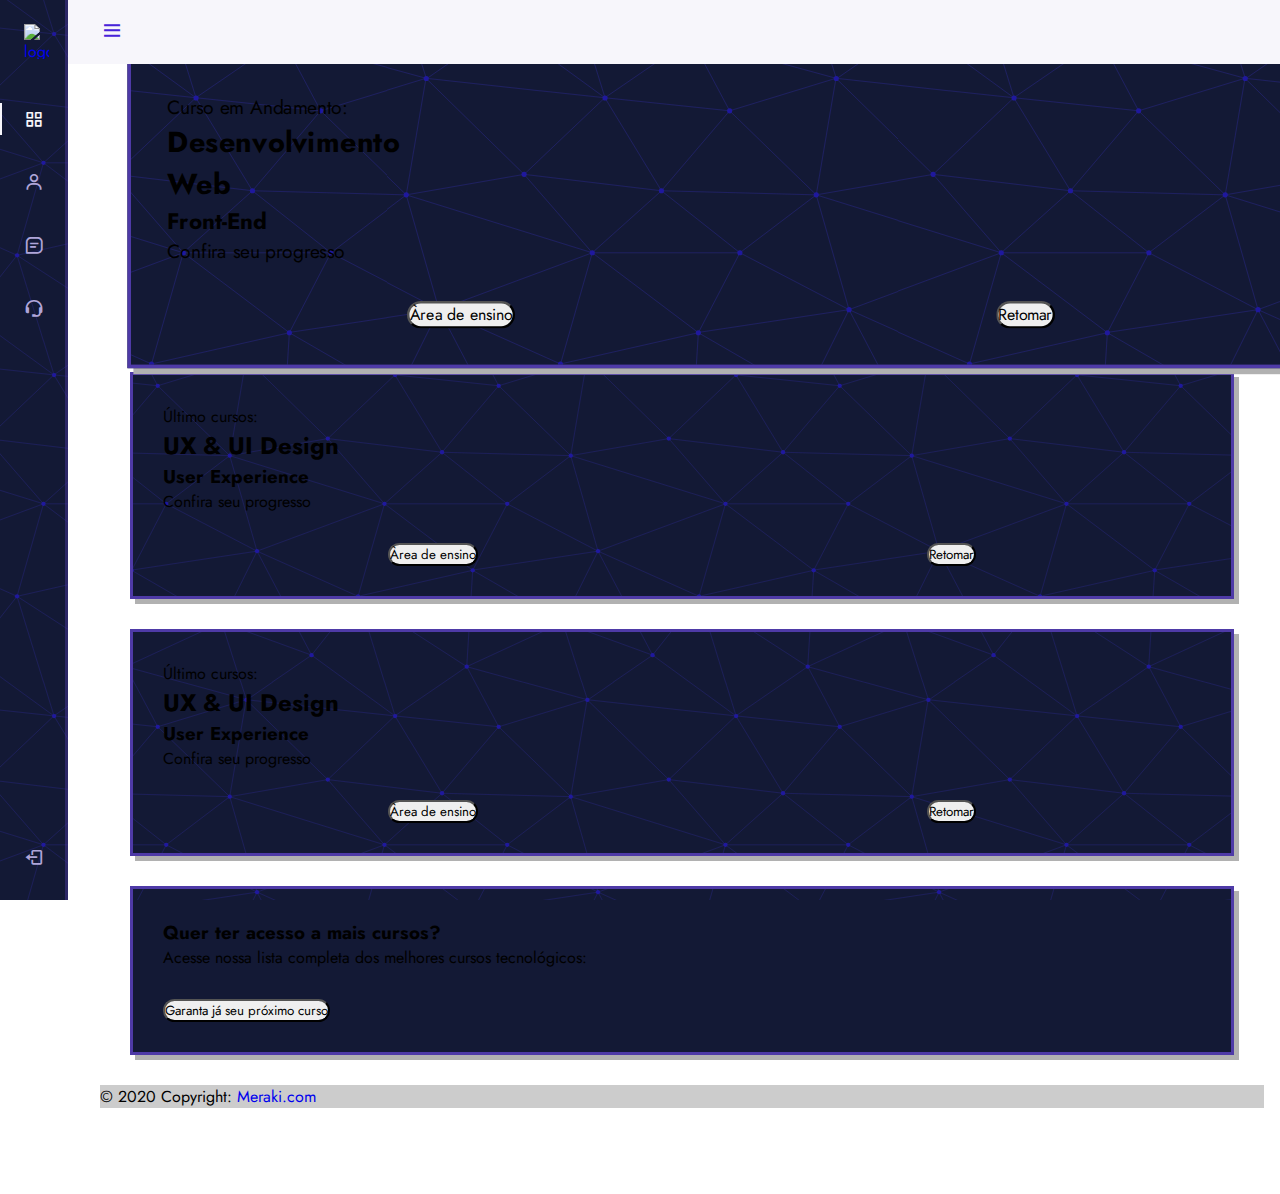
==== dashboard.html @ 0d451b06 "Add files via upload" ====
<!DOCTYPE html>
<html lang="pt-BR">
  <head>
    <meta charset="UTF-8" />
    <meta http-equiv="X-UA-Compatible" content="IE=edge" />
    <meta name="viewport" content="width=device-width, initial-scale=1.0" />
    <title>Dashboard</title>
    <link
      rel="stylesheet"
      href="https://cdn.jsdelivr.net/npm/bootstrap@4.1.3/dist/css/bootstrap.min.css"
      integrity="sha384-MCw98/SFnGE8fJT3GXwEOngsV7Zt27NXFoaoApmYm81iuXoPkFOJwJ8ERdknLPMO"
      crossorigin="anonymous"
    />
    <link
      rel="stylesheet"
      href="https://cdn.jsdelivr.net/npm/boxicons@latest/css/boxicons.min.css"
    />
    <link rel="stylesheet" href="./Assets/dashboard.css" />
    <link rel="stylesheet" href="./style.css" />
  </head>
  <body id="body-pd">
    <header class="header" id="header">
      <div class="header_toggle">
        <i class="bx bx-menu" id="header-toggle"></i>
      </div>
      <div class="header_img"><img src="assets/foto1.jpg" alt="" /></div>
    </header>
    <div class="l-navbar bg-mosaic bg-right-line bg-l-purple" id="nav-bar">
      <nav class="nav">
        <div>
          <a href="#" class="nav_logo">
            <img
              src="assets/icon-meraki-removebg-preview.png"
              alt="logomarca meraki"
              width="35"
              height="35"
            />
            <span class="nav_logo-name">Meraki</span>
          </a>
          <div class="nav_list">
            <a href="#" class="nav_link active">
              <i class="bx bx-grid-alt nav_icon"></i>
              <span class="nav_name">Dashboard</span></a
            >

            <a href="#" class="nav_link">
              <i class="bx bx-user nav_icon"></i>
              <span class="nav_name">Meus Cursos</span>
            </a>

            <a href="#" class="nav_link">
              <i class="bx bx-message-square-detail nav_icon"></i>
              <span class="nav_name">Comunidade</span>
            </a>

            <a href="#" class="nav_link">
              <i class="bx bx-support nav_icon"></i>
              <span class="nav_name">Suporte</span>
            </a>
          </div>
        </div>
        <a href="#" class="nav_link">
          <i class="bx bx-log-out nav_icon"></i>
          <span class="nav_name">SignOut</span>
        </a>
      </nav>
    </div>
    <!--Container Main start-->
    <div class="max-height text-white">
      <div class="row">
        <div
          class="col-8 col-md-4 dashboard-card justify-content-space-between destaque"
        >
          <span>Curso em Andamento:</span>
          <h2>
            Desenvolvimento <br />
            Web
          </h2>
          <h3>Front-End</h3>
          <span>Confira seu progresso</span>
          <div class="progress">
            <div
              class="progress-bar progress-bar-striped progress-bar-animated"
              role="progressbar"
              aria-valuenow="75"
              aria-valuemin="0"
              aria-valuemax="100"
              style="width: 40%"
            ></div>
          </div>
          <div class="button-box">
            <button type="button" class="btn btn-success">
              Àrea de ensino
            </button>
            <button type="button" class="btn btn-success">Retomar</button>
          </div>
        </div>
      </div>

      <div class="row">
        <div class="col-9 col-md-3 dashboard-card">
          <p>Último cursos:</p>
          <h2>UX & UI Design</h2>
          <h3>User Experience</h3>
          <p>Confira seu progresso</p>
          <div class="progress">
            <div
              class="progress-bar progress-bar-striped progress-bar-animated"
              role="progressbar"
              aria-valuenow="75"
              aria-valuemin="0"
              aria-valuemax="100"
              style="width: 70%"
            ></div>
          </div>
          <div class="button-box">
            <button type="button" class="btn btn-success">
              Àrea de ensino
            </button>
            <button type="button" class="btn btn-success">Retomar</button>
          </div>
        </div>
        <div class="col-9 col-md-3 dashboard-card">
          <p>Último cursos:</p>
          <h2>UX & UI Design</h2>
          <h3>User Experience</h3>
          <p>Confira seu progresso</p>
          <div class="progress">
            <div
              class="progress-bar progress-bar-striped progress-bar-animated"
              role="progressbar"
              aria-valuenow="75"
              aria-valuemin="0"
              aria-valuemax="100"
              style="width: 50%"
            ></div>
          </div>
          <div class="button-box">
            <button type="button" class="btn btn-success">
              Àrea de ensino
            </button>
            <button type="button" class="btn btn-success">Retomar</button>
          </div>
        </div>
      </div>

      <div class="row">
        <div class="col-9 col-md-6 dashboard-card">
          <h3>Quer ter acesso a mais cursos?</h3>
          <p>Acesse nossa lista completa dos melhores cursos tecnológicos:</p>
          <button type="button" class="btn btn-success">
            Garanta já seu próximo curso
          </button>
        </div>
      </div>
    </div>

    <!--Container Main end-->

    <!-- Footer -->
    <footer class="text-center text-white fixed-bottom">
      <!-- Copyright -->
      <div class="text-center p-3" style="background-color: rgba(0, 0, 0, 0.2)">
        © 2020 Copyright:
        <a class="text-white" href="#">Meraki.com</a>
      </div>
      <!-- Copyright -->
    </footer>
  </body>
  <script src="https://cdn.jsdelivr.net/npm/bootstrap@5.0.0-beta1/dist/js/bootstrap.bundle.min.js"></script>
  <script src="https://cdnjs.cloudflare.com/ajax/libs/jquery/3.2.1/jquery.min.js"></script>
  <script src="js/script.js"></script>
</html>
---- Assets/dashboard.css ----
@import url("https://fonts.googleapis.com/css2?family=Nunito:wght@400;600;700&display=swap");
:root {
  --header-height: 3rem;
  --nav-width: 68px;
  --first-color: #4723d9;
  --first-color-light: #afa5d9;
  --white-color: #f7f6fb;
  --body-font: "Nunito", sans-serif;
  --normal-font-size: 1rem;
  --z-fixed: 100;
}
*,
::before,
::after {
  box-sizing: border-box;
}
body {
  position: relative;
  margin: var(--header-height) 0 0 0;
  padding: 0 1rem;
  padding-bottom: 86px;
  font-family: var(--body-font);
  font-size: var(--normal-font-size);
  transition: 0.5s;
}
a {
  text-decoration: none;
}
.header {
  width: 100%;
  height: var(--header-height);
  position: fixed;
  top: 0;
  left: 0;
  display: flex;
  align-items: center;
  justify-content: space-between;
  padding: 0 1rem;
  background-color: var(--white-color);
  z-index: var(--z-fixed);
  transition: 0.5s;
}
.header_toggle {
  color: var(--first-color);
  font-size: 1.5rem;
  cursor: pointer;
}
.header_img {
  width: 35px;
  height: 35px;
  display: flex;
  justify-content: center;
  border-radius: 50%;
  overflow: hidden;
}
.header_img img {
  width: 40px;
}
.l-navbar {
  position: fixed;
  top: 0;
  left: -30%;
  width: var(--nav-width);
  height: 100vh;
  background-color: var(--first-color);
  padding: 0.5rem 1rem 0 0;
  transition: 0.5s;
  z-index: var(--z-fixed);
}
.nav {
  height: 100%;
  display: flex;
  flex-direction: column;
  justify-content: space-between;
  overflow: hidden;
}
.nav_logo,
.nav_link {
  display: grid;
  grid-template-columns: max-content max-content;
  align-items: center;
  column-gap: 1rem;
  padding: 0.5rem 0 0.5rem 1.5rem;
}
.nav_logo {
  margin-bottom: 2rem;
}
.nav_logo-icon {
  font-size: 1.25rem;
  color: var(--white-color);
}
.nav_logo-name {
  color: var(--white-color);
  font-weight: 700;
}
.nav_link {
  position: relative;
  color: var(--first-color-light);
  margin-bottom: 1.5rem;
  transition: 0.3s;
}
.nav_link:hover {
  color: var(--white-color);
}
.nav_icon {
  font-size: 1.25rem;
}
.show {
  left: 0;
}
.body-pd {
  padding-left: calc(var(--nav-width) + 1rem);
}
.active {
  color: var(--white-color);
}
.active::before {
  content: "";
  position: absolute;
  left: 0;
  width: 2px;
  height: 32px;
  background-color: var(--white-color);
}
.height-100 {
  height: 100vh;
}
@media screen and (min-width: 768px) {
  body {
    margin: calc(var(--header-height) + 1rem) 0 0 0;
    padding-left: calc(var(--nav-width) + 2rem);
  }
  .header {
    height: calc(var(--header-height) + 1rem);
    padding: 0 2rem 0 calc(var(--nav-width) + 2rem);
  }
  .header_img {
    width: 40px;
    height: 40px;
  }
  .header_img img {
    width: 45px;
  }
  .l-navbar {
    left: 0;
    padding: 1rem 1rem 0 0;
  }
  .show {
    width: calc(var(--nav-width) + 156px);
  }
  .body-pd {
    padding-left: calc(var(--nav-width) + 188px);
  }
}
.fixed-bottom {
  z-index: 1 !important;
}
---- style.css ----
@import url("https://fonts.googleapis.com/css2?family=Jost:ital,wght@0,300;0,400;0,800;1,300&display=swap");

* {
  margin: 0;
  padding: 0;
  box-sizing: border-box;
  font-family: "Jost", sans-serif !important;
  list-style-type: none;
}
a {
  text-decoration: none;
}

section {
  margin: 10vh 0;
}
.header-meraki {
  padding: 0 !important;
  align-items: center !important;
}
/*Utilidade*/
.mini-card {
  padding: 10px;
  min-width: 100px;
  min-height: 100px;
  border: 3px solid rgba(78, 58, 167, 0.438);
  border-radius: 10px;
  background-color: rgba(0, 0, 0, 0.223);
  box-shadow: 5px 5px 15px 0 black;
  margin: 5px;
}
.social-card {
  margin: 20px;
  padding: 5px 15px;
  border-radius: 12px;
  -webkit-box-shadow: 5px 5px 0px 0px rgba(78, 58, 167, 0.9),
    5px 5px 15px 5px rgba(0, 0, 0, 0);
  box-shadow: 5px 5px 0px 0px rgba(78, 58, 167, 0.9),
    5px 5px 15px 5px rgba(0, 0, 0, 0);
}
.social-card-img {
  margin-left: -44px;
  border-radius: 50%;
  border: solid 3px rgba(78, 58, 167, 0.6);
  float: left;
}
.dashboard-card {
  margin: 30px;
  padding: 30px;
  background-color: #131935;
  border: 3px solid rgba(78, 58, 167, 1);
  -webkit-box-shadow: 5px 5px 0px 0px #b1b1b1, 5px 5px 15px 5px rgba(0, 0, 0, 0);
  box-shadow: 5px 5px 0px 0px #b1b1b1, 5px 5px 15px 5px rgba(0, 0, 0, 0);
  background-image: url("data:image/svg+xml,%3Csvg xmlns='http://www.w3.org/2000/svg' width='341' height='341' viewBox='0 0 800 800'%3E%3Cg fill='none' stroke='%23232375' stroke-width='1.3'%3E%3Cpath d='M769 229L1037 260.9M927 880L731 737 520 660 309 538 40 599 295 764 126.5 879.5 40 599-197 493 102 382-31 229 126.5 79.5-69-63'/%3E%3Cpath d='M-31 229L237 261 390 382 603 493 308.5 537.5 101.5 381.5M370 905L295 764'/%3E%3Cpath d='M520 660L578 842 731 737 840 599 603 493 520 660 295 764 309 538 390 382 539 269 769 229 577.5 41.5 370 105 295 -36 126.5 79.5 237 261 102 382 40 599 -69 737 127 880'/%3E%3Cpath d='M520-140L578.5 42.5 731-63M603 493L539 269 237 261 370 105M902 382L539 269M390 382L102 382'/%3E%3Cpath d='M-222 42L126.5 79.5 370 105 539 269 577.5 41.5 927 80 769 229 902 382 603 493 731 737M295-36L577.5 41.5M578 842L295 764M40-201L127 80M102 382L-261 269'/%3E%3C/g%3E%3Cg fill='%231F189E'%3E%3Ccircle cx='769' cy='229' r='5'/%3E%3Ccircle cx='539' cy='269' r='5'/%3E%3Ccircle cx='603' cy='493' r='5'/%3E%3Ccircle cx='731' cy='737' r='5'/%3E%3Ccircle cx='520' cy='660' r='5'/%3E%3Ccircle cx='309' cy='538' r='5'/%3E%3Ccircle cx='295' cy='764' r='5'/%3E%3Ccircle cx='40' cy='599' r='5'/%3E%3Ccircle cx='102' cy='382' r='5'/%3E%3Ccircle cx='127' cy='80' r='5'/%3E%3Ccircle cx='370' cy='105' r='5'/%3E%3Ccircle cx='578' cy='42' r='5'/%3E%3Ccircle cx='237' cy='261' r='5'/%3E%3Ccircle cx='390' cy='382' r='5'/%3E%3C/g%3E%3C/svg%3E");
  background-attachment: fixed;
}
.dashboard-card button {
  margin-top: 30px;
  border-radius: 12px;
}
.destaque {
  transform: scale(120%) !important;
  margin-left: 10vw;
  margin-top: 80px;
}
.button-box {
  width: 100%;
  height: fit-content;
  display: flex;
  justify-content: space-around;
}
/*Cores*/
.bg-d-purple {
  background-color: #131935;
}
.bg-l-purple {
  background-color: rgb(19, 25, 53);
}
.bg-bottom-line {
  border-bottom: 3px solid rgba(78, 58, 167, 0.438);
}
.bg-upper-line {
  border-top: 3px solid rgba(78, 58, 167, 0.438);
}
.bg-right-line {
  border-right: 3px solid rgba(78, 58, 167, 0.438);
}
.bg-mosaic {
  background-image: url("data:image/svg+xml,%3Csvg xmlns='http://www.w3.org/2000/svg' width='341' height='341' viewBox='0 0 800 800'%3E%3Cg fill='none' stroke='%23232375' stroke-width='1.3'%3E%3Cpath d='M769 229L1037 260.9M927 880L731 737 520 660 309 538 40 599 295 764 126.5 879.5 40 599-197 493 102 382-31 229 126.5 79.5-69-63'/%3E%3Cpath d='M-31 229L237 261 390 382 603 493 308.5 537.5 101.5 381.5M370 905L295 764'/%3E%3Cpath d='M520 660L578 842 731 737 840 599 603 493 520 660 295 764 309 538 390 382 539 269 769 229 577.5 41.5 370 105 295 -36 126.5 79.5 237 261 102 382 40 599 -69 737 127 880'/%3E%3Cpath d='M520-140L578.5 42.5 731-63M603 493L539 269 237 261 370 105M902 382L539 269M390 382L102 382'/%3E%3Cpath d='M-222 42L126.5 79.5 370 105 539 269 577.5 41.5 927 80 769 229 902 382 603 493 731 737M295-36L577.5 41.5M578 842L295 764M40-201L127 80M102 382L-261 269'/%3E%3C/g%3E%3Cg fill='%231F189E'%3E%3Ccircle cx='769' cy='229' r='5'/%3E%3Ccircle cx='539' cy='269' r='5'/%3E%3Ccircle cx='603' cy='493' r='5'/%3E%3Ccircle cx='731' cy='737' r='5'/%3E%3Ccircle cx='520' cy='660' r='5'/%3E%3Ccircle cx='309' cy='538' r='5'/%3E%3Ccircle cx='295' cy='764' r='5'/%3E%3Ccircle cx='40' cy='599' r='5'/%3E%3Ccircle cx='102' cy='382' r='5'/%3E%3Ccircle cx='127' cy='80' r='5'/%3E%3Ccircle cx='370' cy='105' r='5'/%3E%3Ccircle cx='578' cy='42' r='5'/%3E%3Ccircle cx='237' cy='261' r='5'/%3E%3Ccircle cx='390' cy='382' r='5'/%3E%3C/g%3E%3C/svg%3E");
  background-attachment: fixed;
}
.bg-frosted-glass {
  padding: 10vh 0;
  background-color: rgba(78, 58, 167, 0.05);
  backdrop-filter: blur(5px);
  border-radius: 40% 60% 60% 40% / 77% 25% 75% 23%;
}
/*font*/
.font-weight-300 {
  font-weight: 300;
}
.font-weight-400 {
  font-weight: 400;
}
.font-weight-800 {
  font-weight: 800;
}

.vertigo:hover {
  text-shadow: red -6px 0, cyan 6px 0;
}
.cardeff {
  transform: rotate(0deg) scale(1);
  margin: 0 10px;
  transition: ease-in 1s;
  transition: ease-out 500ms;
}
.cardeff:hover {
  cursor: pointer;
  transform: perspective(300px) rotateX(40deg);
  transition: 0.5s all ease;
  z-index: 400;
  box-shadow: 0 2px 2px rgba(0, 0, 0, 0.16);
  margin: 0 30px;
  margin-bottom: -30px;
}
.resizable {
  resize: both;
  overflow: auto;
}
.maxheight {
  height: fit-content !important;
}

/*scroll bar*/
/* width */
::-webkit-scrollbar {
  width: 20px;
}

/* Track */
::-webkit-scrollbar-track {
  box-shadow: inset 0 0 5px grey;
  border-radius: 10px;
}

/* Handle */
::-webkit-scrollbar-thumb {
  background: rgba(78, 58, 167, 0.5);
  border-radius: 10px;
}
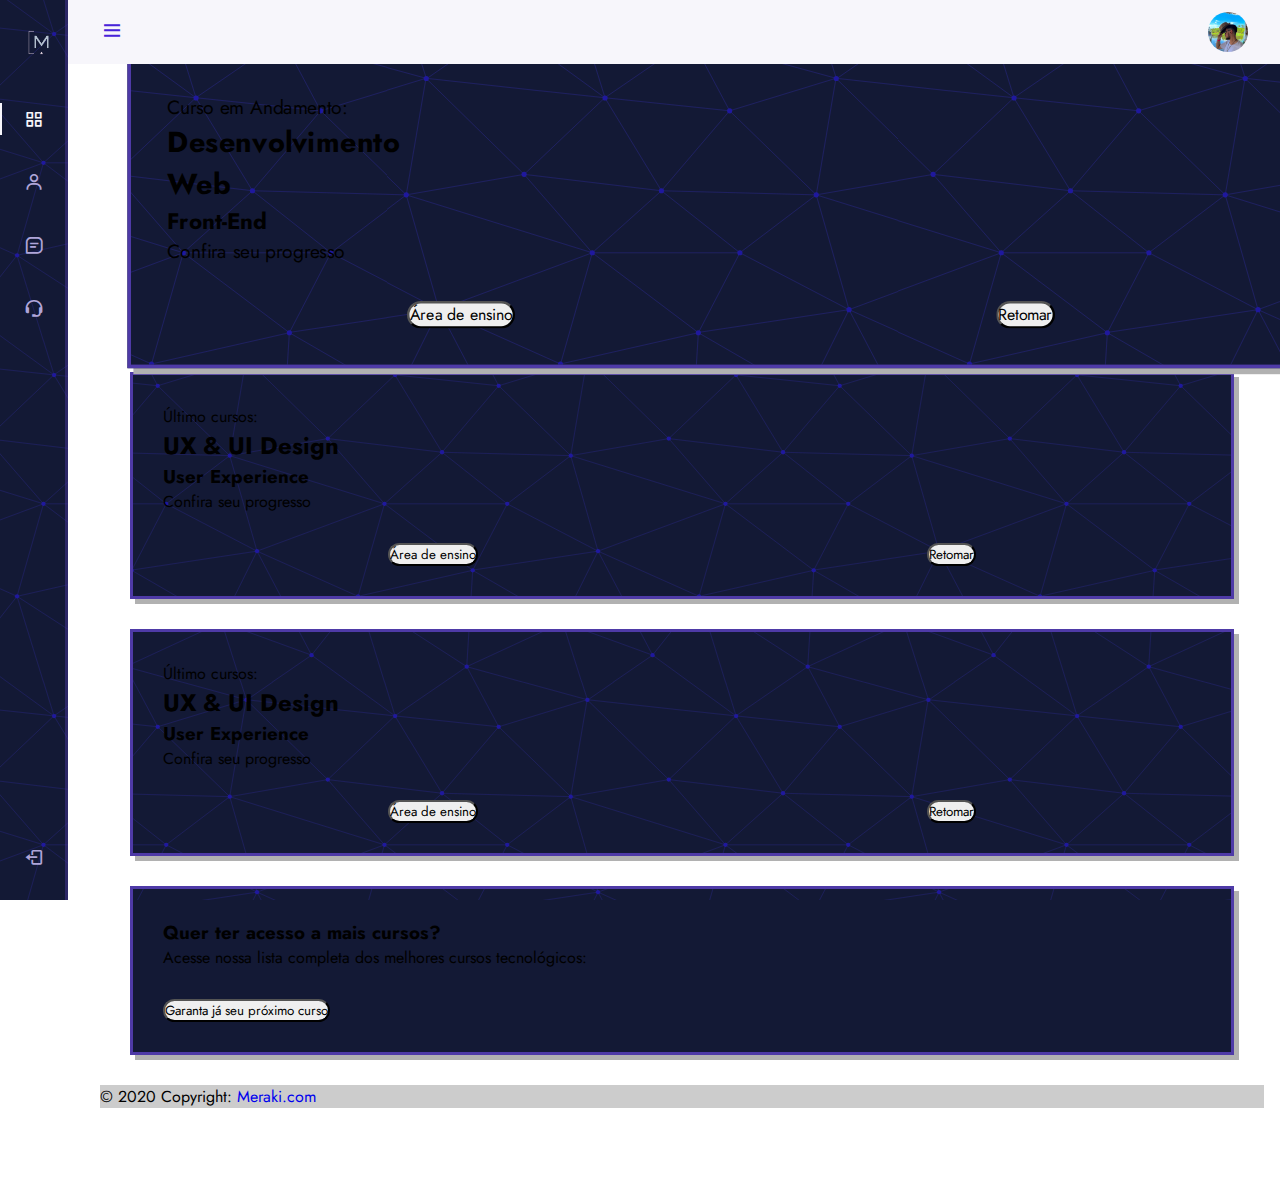
==== commit 4514c4fd: "Add files via upload" ====
--- a/dashboard.html
+++ b/dashboard.html
@@ -15,7 +15,7 @@
       rel="stylesheet"
       href="https://cdn.jsdelivr.net/npm/boxicons@latest/css/boxicons.min.css"
     />
-    <link rel="stylesheet" href="./Assets/dashboard.css" />
+    <link rel="stylesheet" href="./assets/dashboard.css" />
     <link rel="stylesheet" href="./style.css" />
   </head>
   <body id="body-pd">
@@ -23,14 +23,14 @@
       <div class="header_toggle">
         <i class="bx bx-menu" id="header-toggle"></i>
       </div>
-      <div class="header_img"><img src="assets/foto1.jpg" alt="" /></div>
+      <div class="header_img"><img src="./assets/foto1.jpg" alt="" /></div>
     </header>
     <div class="l-navbar bg-mosaic bg-right-line bg-l-purple" id="nav-bar">
       <nav class="nav">
         <div>
           <a href="#" class="nav_logo">
             <img
-              src="assets/icon-meraki-removebg-preview.png"
+              src="./assets/icon-meraki-removebg-preview.png"
               alt="logomarca meraki"
               width="35"
               height="35"
@@ -59,7 +59,7 @@
             </a>
           </div>
         </div>
-        <a href="#" class="nav_link">
+        <a href="./index.html" class="nav_link">
           <i class="bx bx-log-out nav_icon"></i>
           <span class="nav_name">SignOut</span>
         </a>
@@ -89,9 +89,11 @@
             ></div>
           </div>
           <div class="button-box">
-            <button type="button" class="btn btn-success">
-              Àrea de ensino
-            </button>
+            <a href="./platafoma.html">
+              <button type="button" class="btn btn-success">
+                Área de ensino
+              </button></a
+            >
             <button type="button" class="btn btn-success">Retomar</button>
           </div>
         </div>
@@ -115,7 +117,7 @@
           </div>
           <div class="button-box">
             <button type="button" class="btn btn-success">
-              Àrea de ensino
+              Área de ensino
             </button>
             <button type="button" class="btn btn-success">Retomar</button>
           </div>
@@ -137,7 +139,7 @@
           </div>
           <div class="button-box">
             <button type="button" class="btn btn-success">
-              Àrea de ensino
+              Área de ensino
             </button>
             <button type="button" class="btn btn-success">Retomar</button>
           </div>
--- a/assets/dashboard.css
+++ b/assets/dashboard.css
@@ -0,0 +1,157 @@
+@import url("https://fonts.googleapis.com/css2?family=Nunito:wght@400;600;700&display=swap");
+:root {
+  --header-height: 3rem;
+  --nav-width: 68px;
+  --first-color: #4723d9;
+  --first-color-light: #afa5d9;
+  --white-color: #f7f6fb;
+  --body-font: "Nunito", sans-serif;
+  --normal-font-size: 1rem;
+  --z-fixed: 100;
+}
+*,
+::before,
+::after {
+  box-sizing: border-box;
+}
+body {
+  position: relative;
+  margin: var(--header-height) 0 0 0;
+  padding: 0 1rem;
+  padding-bottom: 86px;
+  font-family: var(--body-font);
+  font-size: var(--normal-font-size);
+  transition: 0.5s;
+}
+a {
+  text-decoration: none;
+}
+.header {
+  width: 100%;
+  height: var(--header-height);
+  position: fixed;
+  top: 0;
+  left: 0;
+  display: flex;
+  align-items: center;
+  justify-content: space-between;
+  padding: 0 1rem;
+  background-color: var(--white-color);
+  z-index: var(--z-fixed);
+  transition: 0.5s;
+}
+.header_toggle {
+  color: var(--first-color);
+  font-size: 1.5rem;
+  cursor: pointer;
+}
+.header_img {
+  width: 35px;
+  height: 35px;
+  display: flex;
+  justify-content: center;
+  border-radius: 50%;
+  overflow: hidden;
+}
+.header_img img {
+  width: 40px;
+}
+.l-navbar {
+  position: fixed;
+  top: 0;
+  left: -30%;
+  width: var(--nav-width);
+  height: 100vh;
+  background-color: var(--first-color);
+  padding: 0.5rem 1rem 0 0;
+  transition: 0.5s;
+  z-index: var(--z-fixed);
+}
+.nav {
+  height: 100%;
+  display: flex;
+  flex-direction: column;
+  justify-content: space-between;
+  overflow: hidden;
+}
+.nav_logo,
+.nav_link {
+  display: grid;
+  grid-template-columns: max-content max-content;
+  align-items: center;
+  column-gap: 1rem;
+  padding: 0.5rem 0 0.5rem 1.5rem;
+}
+.nav_logo {
+  margin-bottom: 2rem;
+}
+.nav_logo-icon {
+  font-size: 1.25rem;
+  color: var(--white-color);
+}
+.nav_logo-name {
+  color: var(--white-color);
+  font-weight: 700;
+}
+.nav_link {
+  position: relative;
+  color: var(--first-color-light);
+  margin-bottom: 1.5rem;
+  transition: 0.3s;
+}
+.nav_link:hover {
+  color: var(--white-color);
+}
+.nav_icon {
+  font-size: 1.25rem;
+}
+.show {
+  left: 0;
+}
+.body-pd {
+  padding-left: calc(var(--nav-width) + 1rem);
+}
+.active {
+  color: var(--white-color);
+}
+.active::before {
+  content: "";
+  position: absolute;
+  left: 0;
+  width: 2px;
+  height: 32px;
+  background-color: var(--white-color);
+}
+.height-100 {
+  height: 100vh;
+}
+@media screen and (min-width: 768px) {
+  body {
+    margin: calc(var(--header-height) + 1rem) 0 0 0;
+    padding-left: calc(var(--nav-width) + 2rem);
+  }
+  .header {
+    height: calc(var(--header-height) + 1rem);
+    padding: 0 2rem 0 calc(var(--nav-width) + 2rem);
+  }
+  .header_img {
+    width: 40px;
+    height: 40px;
+  }
+  .header_img img {
+    width: 45px;
+  }
+  .l-navbar {
+    left: 0;
+    padding: 1rem 1rem 0 0;
+  }
+  .show {
+    width: calc(var(--nav-width) + 156px);
+  }
+  .body-pd {
+    padding-left: calc(var(--nav-width) + 188px);
+  }
+}
+.fixed-bottom {
+  z-index: 1 !important;
+}
--- a/style.css
+++ b/style.css
@@ -149,3 +149,25 @@
   background: rgba(78, 58, 167, 0.5);
   border-radius: 10px;
 }
+/* Back to top btn */
+#btn-back-to-top {
+  width: 46px;
+  height: 46px;
+  position: fixed;
+  bottom: 30px;
+  right: 40px;
+  display: none;
+  background: rgba(78, 58, 167, 0.5);
+  border: 3px solid rgba(78, 58, 167, 0.438);
+  text-align: center;
+}
+#btn-back-to-top i {
+  margin-left: -70%;
+}
+#modal-login {
+  width: 100vw;
+  height: 100vh;
+  position: fixed !important;
+  z-index: 10 !important;
+  top: 0 !important;
+}
